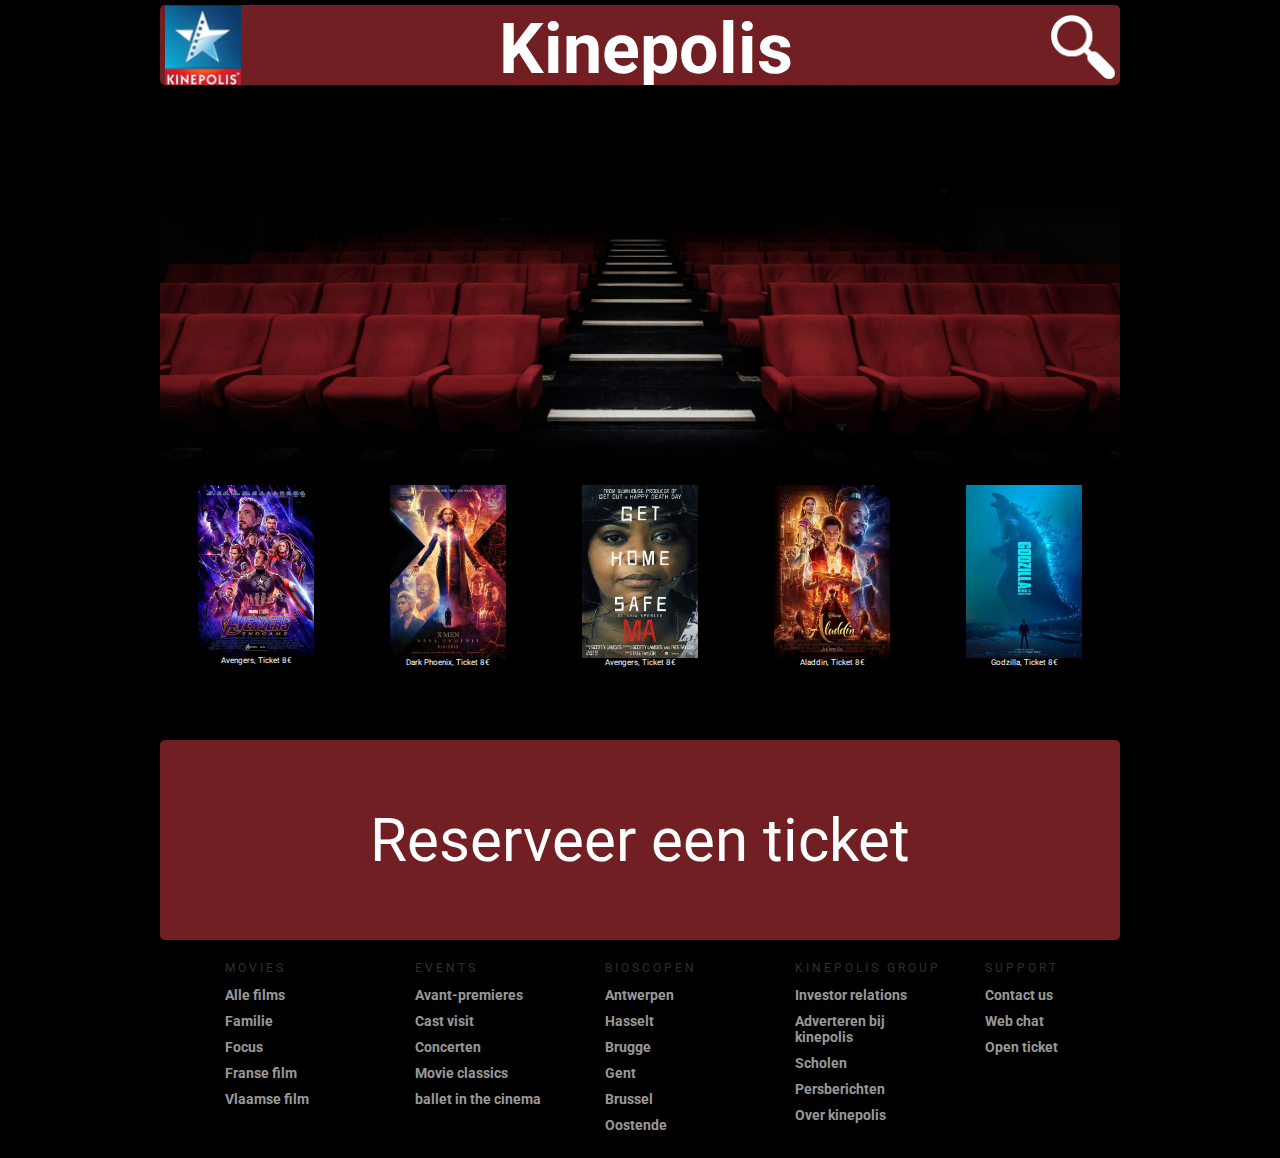
==== index.html @ c1ad1cc3 "version1" ====
<!DOCTYPE html>
<html lang="en">
<head>
    <meta charset="UTF-8">
    <meta name="viewport" content="width=device-width, initial-scale=1.0">
    <link rel="stylesheet" media="screen" href="cinema.css">
    <link href="https://fonts.googleapis.com/css?family=Roboto&display=swap" rel="stylesheet"> 
    <title>Document</title>
</head>
<body>
    <div class='page'>
        <div class='section menu banner'>
          <div class='photomenu'>
            <img src='images/logo_kinepolis-small.png'
                 srcset='images/logo_kinepolis.png 2000w,
                         images/logo_kinepolis-small.png 1000w'
                 sizes='(min-width: 992px) 992px,
                        100vw'/>
          </div>
          <div class="textkine">
            <span><b>Kinepolis</b></span>
          </div>
          <div class='photomenumidden'>
            <img src='images/search-small.png'
                 srcset='images/search-normal.png 2000w,
                         images/search-small.png 1000w'
                 sizes='(min-width: 992px) 992px,
                        100vw'/>
          </div>
        </div>
        <div class='section header'>
          <div class='photo'>
            <img src='images/cinema-big-cut.jpg'/>
          </div>
        </div>
        <div class='footer'>
            <div class="contain">
                <div class="col">
                  <h1>Movies</h1>
                  <ul>
                    <li>Alle films</li>
                    <li>Familie</li>
                    <li>Focus</li>
                    <li>Franse film</li>
                    <li>Vlaamse film</li>
                  </ul>
                </div>
                <div class="col">
                  <h1>Events</h1>
                  <ul>
                    <li>Avant-premieres</li>
                    <li>Cast visit</li>
                    <li>Concerten</li>
                    <li>Movie classics</li>
                    <li>ballet in the cinema</li>
                  </ul>
                </div>
                <div class="col">
                    <h1>Bioscopen</h1>
                    <ul>
                      <li>Antwerpen</li>
                      <li>Hasselt</li>
                      <li>Brugge</li>
                      <li>Gent</li>
                      <li>Brussel</li>
                      <li>Oostende</li>
                    </ul>
                 
                </div>
                <div class="col">
                    <h1>Kinepolis group</h1>
                    <ul>
                      <li>Investor relations</li>
                      <li>Adverteren bij kinepolis</li>
                      <li>Scholen</li>
                      <li>Persberichten</li>
                      <li>Over kinepolis</li>
                    </ul>
                </div>
                <div class="col">
                  <h1>Support</h1>
                  <ul>
                    <li>Contact us</li>
                    <li>Web chat</li>
                    <li>Open ticket</li>
                  </ul>
                </div>
                
              <div class="clearfix"></div>
              </div>





          
        </div>
        <div class='section sign-up red2'>
          <span><a href="#">Reserveer een ticket</a></span>
        </div>
        <div class='sectionfilms feature-1'>
          <div class='photo1'>
            <img class="imgphoto1" src='images/avengers.jpg'/>
            <div class="imgphoto1text">Avengers, Ticket 8€</div>
          </div>
        </div>
        <div class='sectionfilms feature-2'>
          <div class='photo2'>
            <img  class="imgphoto1" src='images/darkphoenix.jpg'/>
            <div class="imgphoto1text">Dark Phoenix, Ticket 8€</div>
          </div>
        </div>
        <div class='sectionfilms feature-3'>
          <div class='photo3'>
            <img  class="imgphoto1" src='images/ma.jpg'/>
            <div class="imgphoto1text">Avengers, Ticket 8€</div>
          </div>
        </div>
        <div class='sectionfilms feature-4'>
          <div class='photo4'>
            <img  class="imgphoto1" src='images/aladdin.jpg'/>
            <div class="imgphoto1text">Aladdin, Ticket 8€</div>
          </div>
        </div>
        <div class='sectionfilms feature-5'>
          <div class='photo5'>
            <img  class="imgphoto1" src='images/godzilla.jpg'/>
            <div class="imgphoto1text">Godzilla, Ticket 8€</div>
          </div>
        </div>
</body>
</html>
---- cinema.css ----
* {
  margin: 0;
  padding: 0;
  box-sizing: border-box;
}


.page {
    display: flex;
    flex-wrap: wrap;
    background-color: #000;
    font-family: 'Roboto', sans-serif;
  }
  
  .section {
    width: 100%;
    height: 300px;
    display: flex;
    justify-content: center;
    align-items: center;
    flex-flow: wrap;
  }

  .sectionfilms {
    width: 100%;
    height: 250px;
    display: flex;
    justify-self: flex-end;
    align-items: flex-start;
  }

  
  .menu {
    background-color: #000;
    /*height: 80px;*/
    justify-content: space-between;
    align-items: center;
    
  }

  .textkine{
    color: white;
    
  }

  a, a:active, a:focus {
    outline: none;
  }

  
  
  .header {
    height: auto;
    justify-content: inherit;
    align-items: inherit;
  }
  
  .footer {
    background-color: black;
    /*height: 200px;*/
    align-items: flex-start;
    width: 100%;
    position: relative;
    height: auto;
    
  }


  .footer .col {
    width: 190px;
    height: auto;
    float: left;
    box-sizing: border-box;
    -webkit-box-sizing: border-box;
    -moz-box-sizing: border-box;
    padding: 0px 20px 20px 20px;
  }


  .footer .col h1 {
    margin: 0;
    padding: 0;
    font-family: inherit;
    font-size: 12px;
    line-height: 17px;
    padding: 20px 0px 5px 0px;
    color: rgba(255,255,255,0.2);
    font-weight: normal;
    text-transform: uppercase;
    letter-spacing: 0.250em;
  }



  .footer .col ul {
    list-style-type: none;
    margin: 0;
    padding: 0;
  }
  .footer .col ul li {
    color: #999999;
    font-size: 14px;
    font-family: inherit;
    font-weight: bold;
    padding: 5px 0px 5px 0px;
    cursor: pointer;
    transition: .2s;
    -webkit-transition: .2s;
    -moz-transition: .2s;
  }
  .social ul li {
    display: inline-block;
    padding-right: 5px !important;
  }
  
  .footer .col ul li:hover {
    color: #ffffff;
    transition: .1s;
    -webkit-transition: .1s;
    -moz-transition: .1s;
  }
  .clearfix {
    clear: both;
  }

  .red, .red2, .banner {
    background-color: #711F22 !important;
  }


  
  .sign-up {
    background-color: #D6E9FE;
  }
  
  .feature-1 {
    background-color: #000;
    margin: none;
    padding: none;
  }
  
  .feature-2 {
    background-color: #000;
  }
  
  .feature-3 {
    background-color: #000;
  }

  .feature-4 {
    background-color: #000;
  }

  .feature-5 {
    background-color: #000;
  }

  .sign-up {
    height: 200px;
    order: 1;
    background-color: black;
    color: white;
  }
  .footer {
    order: 2;
  }


  .footertitel {
    width: 100%;
    color: white;
    display: flex;
    justify-content: space-between;
    align-items: center;
    flex-wrap: wrap;
    margin: 0;
    padding: 0;
  }

  .photomenu {
    padding-left: 5px;
  }

  .photomenumidden {
    padding-right: 5px;
  }


  .photo img {
    width: 100%;
    display: block;
  }

  
  .spanfooter {
    width: 150px;
    font-size: 10px;
  }

  a {
    text-decoration: none;
    color: white;
  }

  .photo1, .photo2, .photo3, .photo4, .photo5 {
    display: flex;
    justify-content: center;
    flex-flow: wrap;
    flex-direction: column;
    align-items: center;
  }


  .imgphoto1text {
    color: white;
    font-size: 8px;
  }

  
 
/* Extra Small Mobile Styles */
@media only screen and (max-width: 576px) {
  body {
    background-color: #000; /* Black */
  }
  .menu {
    height: 35px;
    padding: 5px;
  }
  .textkine {
    font-size: 16px;
  }

  .feature-1,
  .feature-2,
  .feature-3,
  .feature-4,
  .feature-5 {
      height: 150px;
      width: 50%;
    }
    .sign-up {
      font-size: 20px;
    }

    .footertitel {
      width: 500px;
    }
  
  .footer .col {
    width: 50%;
  }
  .footer .col h1 {
    font-size: 14px;
  }
  .footer .col ul li {
    font-size: 13px;
  }
  .red {
    width: 80% !important;
    justify-content: center !important;
  }
  .banner {
    border-radius: 0px;
    width: 100%
  }
  .imgphoto1 {
    width: 30%;
    height: 30%;
  }

  
}

/* Small Mobile Styles */
@media only screen and (max-width: 768px) {
  body {
    background-color: #000; /* Black */
  }
  .menu {
    height: 55px;
    padding: 5px;
  }
  .textkine {
    font-size: 16px;
  }
  .feature-1,
  .feature-2,
  .feature-3,
  .feature-4,
  .feature-5 {
      height: 150px;
      width: 50%;
    }
    .sign-up {
      font-size: 20px;
    }
    .footer .col {
      width: 50%;
    }
    .footer .col h1 {
      font-size: 14px;
    }
    .footer .col ul li {
      font-size: 13px;
    }
    .red2 {
      width: 90% !important;
      justify-content: center !important;
      margin-left: 5%;
      border-radius: 5px;
      height: 10%;
    }
    .banner {
      border-radius: 0px;
      width: 100%
    }
    .imgphoto1 {
      width: 40%;
      height: 40%;
    }
}


/* Tablet Styles */
@media only screen and (min-width: 768px) and (max-width: 992px) {
    .sign-up {
      width: 90%
    }
    .feature-1,
    .feature-2,
    .feature-3 {
      width: 33%
    }
    .feature-4 {
      width: 50%;
    }
    .feature-5 {
      width: 50%;
    }
    .menu {
      height: 80px;
    }
    .textkine {
      font-size: 30px;
    }
    .sign-up {
      font-size: 60px;
    }
    .footer .col {
      width: 33%;
    }
    .footer .col h1 {
      font-size: 14px;
    }
    .footer .col ul li {
      font-size: 13px;
    }
    .page {
      justify-content: center;
    }
    .red, .red2 {
    border-radius: 5px;
    margin-top:5px;
  }
  .imgphoto1 {
    width: 50%;
    height: 50%;
  }
}

/* Desktop Styles */
@media only screen and (min-width: 992px) and (max-width: 1200px) {
  .page {
    width: 960px;
    margin: 0 auto;
  }
  .menu {
    height: 80px;
  }
  .feature-1,
  .feature-2,
  .feature-3,
  .feature-4,
  .feature-5 {
    width: 20%;
  }
  .header {
    height: 400px;
  }
  body {
    background-color: #000; /* Black */
  }
  .textkine {
    font-size: 70px;
  }
  .sign-up {
    font-size: 60px;
  }
  .footertitel {
    
  }
  .footer {
    
    margin-left: 25px;
  }
  .contain .social {
    width: 1000px;
    display: block;
  }
  .social h1 {
    margin: 0px;
  }
  .red, .red2 {
    border-radius: 5px;
    margin-top:5px;
  }
  .banner {
    border-radius: 5px;
    margin-top:5px;
  }
  .photo1 > img:hover, .photo2 > img:hover, .photo3 > img:hover, .photo4 > img:hover, .photo5 > img:hover {
    transform: scale(1.5);
  }

  .imgphoto1 {
    width: 75%;
    height: 75%;
  }


}




/* Large Desktop Styles */
@media only screen and (min-width: 1200px) {
  .page {
    width: 960px;
    margin: 0 auto;
  }
  .menu {
    height: 80px;
  }
  .feature-1,
  .feature-2,
  .feature-3,
  .feature-4,
  .feature-5 {
    width: 20%;
    
  }
  .header {
    height: 400px;
  }
  body {
    background-color: #000; /* Black */
  }
  .textkine {
    font-size: 70px;
  }
  .sign-up {
    font-size: 60px;
  }
  .footertitel {
    
  }
  .footer {
    
    margin-left: 45px;
  }

  .contain {
    width: 1200px;
    margin: 0 auto;
  }
  .red, .red2 {
    border-radius: 5px;
    margin-top:5px;
  }
  .banner {
    border-radius: 5px;
    margin-top:5px;
  }
  .photo1 > img:hover, .photo2 > img:hover, .photo3 > img:hover, .photo4 > img:hover, .photo5 > img:hover {
    transform: scale(1.5);
  }
  .imgphoto1 {
    width: 60%;
    height: 60%;
  }


}
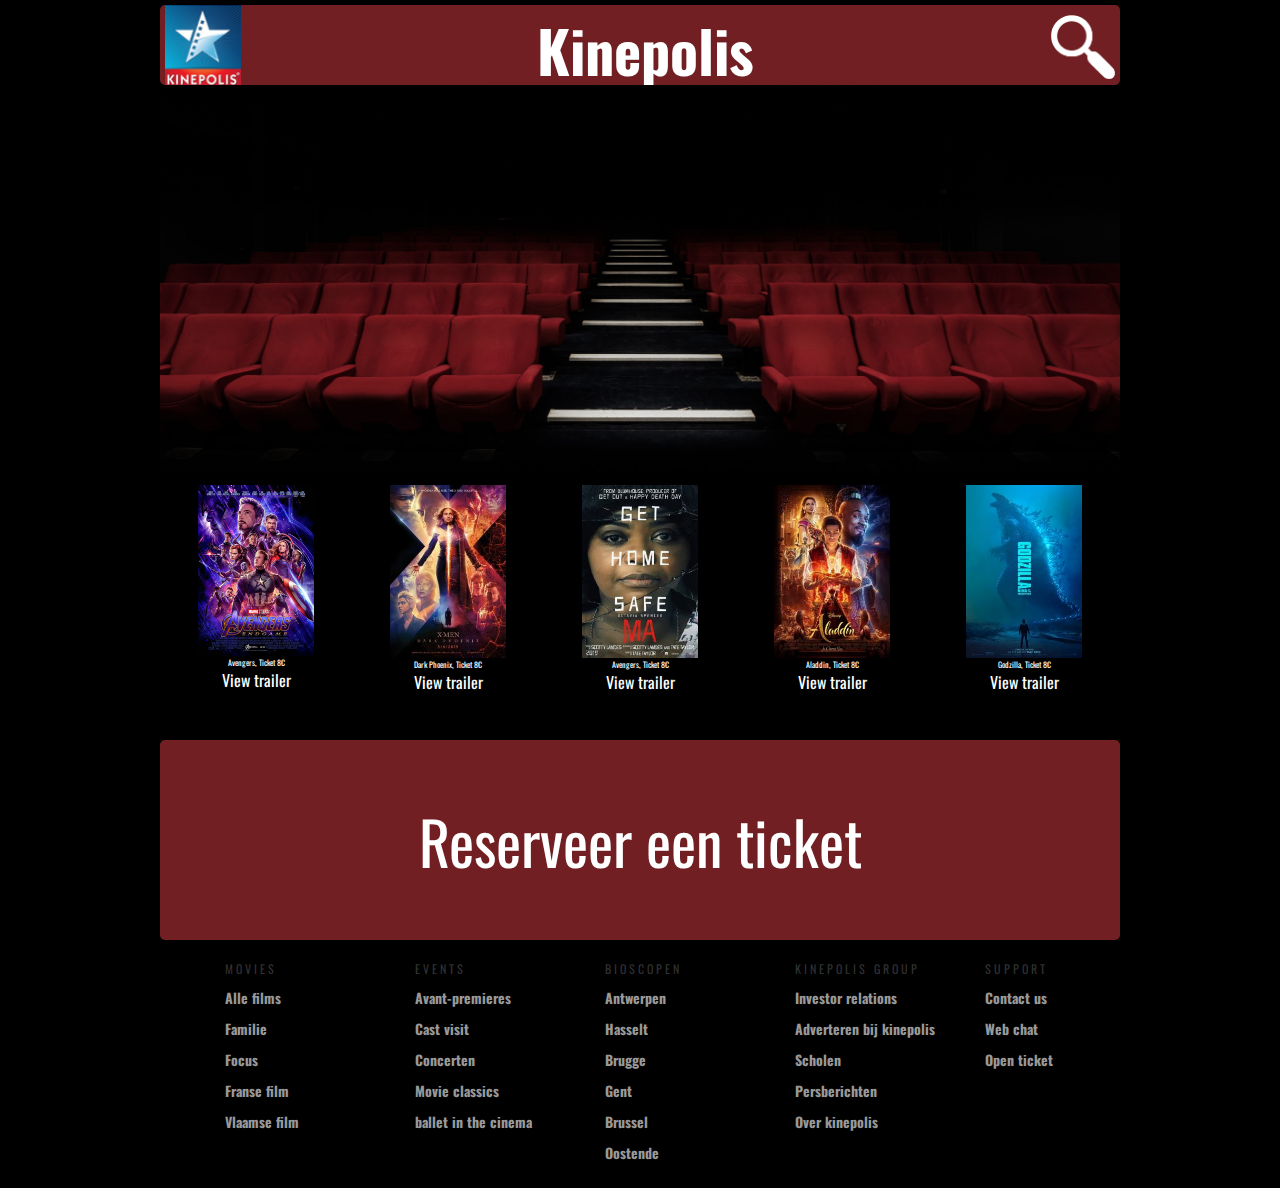
==== commit 9e26dd5e: "version2" ====
--- a/index.html
+++ b/index.html
@@ -5,6 +5,7 @@
     <meta name="viewport" content="width=device-width, initial-scale=1.0">
     <link rel="stylesheet" media="screen" href="cinema.css">
     <link href="https://fonts.googleapis.com/css?family=Roboto&display=swap" rel="stylesheet"> 
+    <link href="https://fonts.googleapis.com/css?family=Oswald&display=swap" rel="stylesheet"> 
     <title>Document</title>
 </head>
 <body>
@@ -21,11 +22,11 @@
             <span><b>Kinepolis</b></span>
           </div>
           <div class='photomenumidden'>
-            <img src='images/search-small.png'
+              <a href="#"><img src='images/search-small.png'
                  srcset='images/search-normal.png 2000w,
                          images/search-small.png 1000w'
                  sizes='(min-width: 992px) 992px,
-                        100vw'/>
+                        100vw'/></a>
           </div>
         </div>
         <div class='section header'>
@@ -102,30 +103,36 @@
           <div class='photo1'>
             <img class="imgphoto1" src='images/avengers.jpg'/>
             <div class="imgphoto1text">Avengers, Ticket 8€</div>
+            <div><a href="https://www.youtube.com/watch?v=TcMBFSGVi1c" target=”_blank”>View trailer</a></div>
           </div>
+          
         </div>
         <div class='sectionfilms feature-2'>
           <div class='photo2'>
             <img  class="imgphoto1" src='images/darkphoenix.jpg'/>
             <div class="imgphoto1text">Dark Phoenix, Ticket 8€</div>
+            <div><a href="https://www.youtube.com/watch?v=1-q8C_c-nlM" target=”_blank”>View trailer</a></div>
           </div>
         </div>
         <div class='sectionfilms feature-3'>
           <div class='photo3'>
             <img  class="imgphoto1" src='images/ma.jpg'/>
             <div class="imgphoto1text">Avengers, Ticket 8€</div>
+            <div><a href="https://www.youtube.com/watch?v=TcMBFSGVi1c" target=”_blank”>View trailer</a></div>
           </div>
         </div>
         <div class='sectionfilms feature-4'>
           <div class='photo4'>
             <img  class="imgphoto1" src='images/aladdin.jpg'/>
             <div class="imgphoto1text">Aladdin, Ticket 8€</div>
+            <div><a href="https://www.youtube.com/watch?v=JcMtWwiyzpU" target=”_blank”>View trailer</a></div>
           </div>
         </div>
         <div class='sectionfilms feature-5'>
           <div class='photo5'>
             <img  class="imgphoto1" src='images/godzilla.jpg'/>
             <div class="imgphoto1text">Godzilla, Ticket 8€</div>
+            <div><a href="https://www.youtube.com/watch?v=6prr2MIHE0Q" target=”_blank”>View trailer</a></div>
           </div>
         </div>
 </body>
--- a/cinema.css
+++ b/cinema.css
@@ -9,7 +9,8 @@
     display: flex;
     flex-wrap: wrap;
     background-color: #000;
-    font-family: 'Roboto', sans-serif;
+    /*font-family: 'Roboto', sans-serif;*/
+    font-family: 'Oswald', sans-serif;
   }
   
   .section {
@@ -458,7 +459,7 @@
     background-color: #000; /* Black */
   }
   .textkine {
-    font-size: 70px;
+    font-size: 58px;
   }
   .sign-up {
     font-size: 60px;
